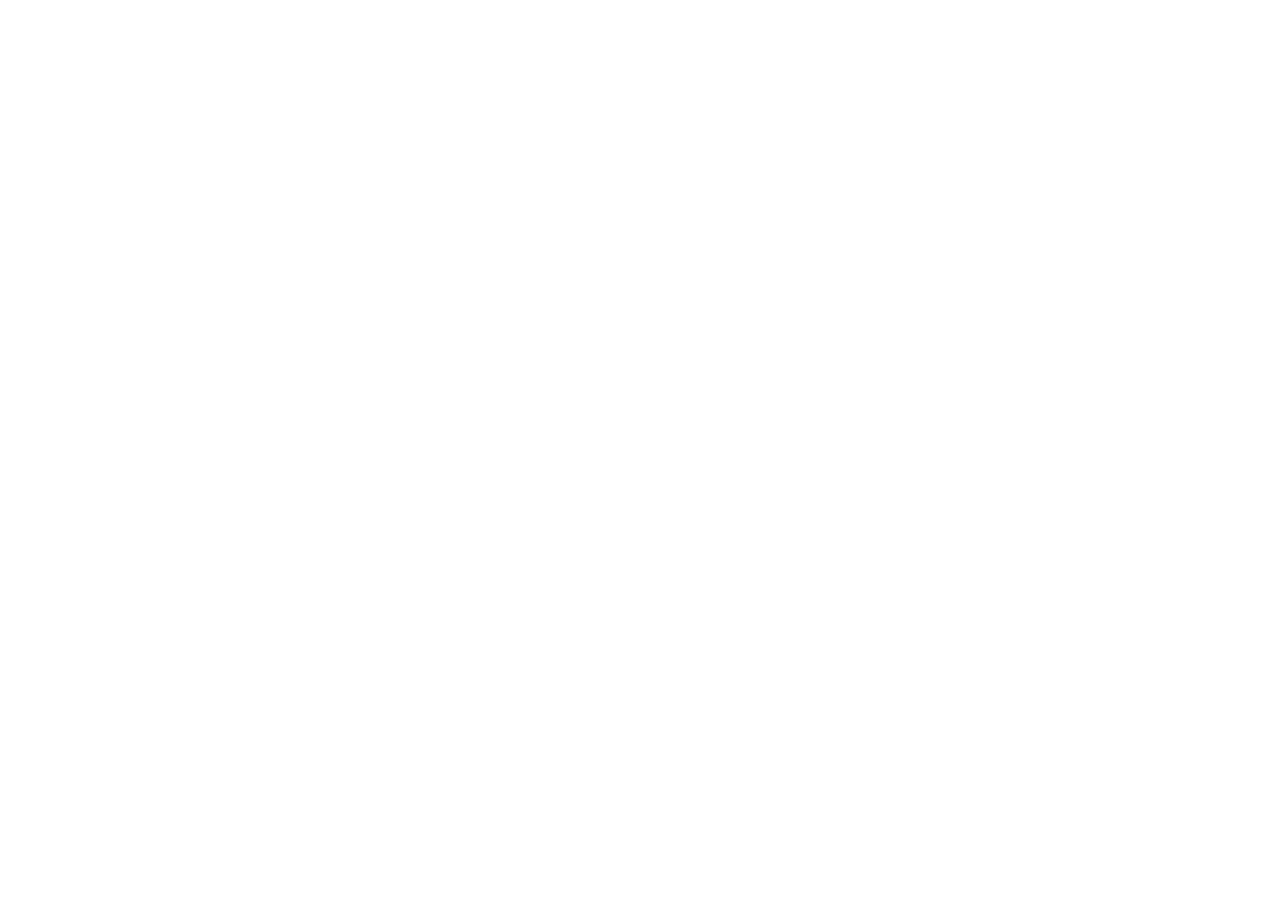
==== frontEnd/index.html @ fa602762 "frontEnd folder Created" ====
<!DOCTYPE html>
<html lang="en">
<head>
    <meta charset="UTF-8">
    <meta name="viewport" content="width=device-width, initial-scale=1.0">
    <title>Document</title>
</head>
<body>
    
</body>
</html>
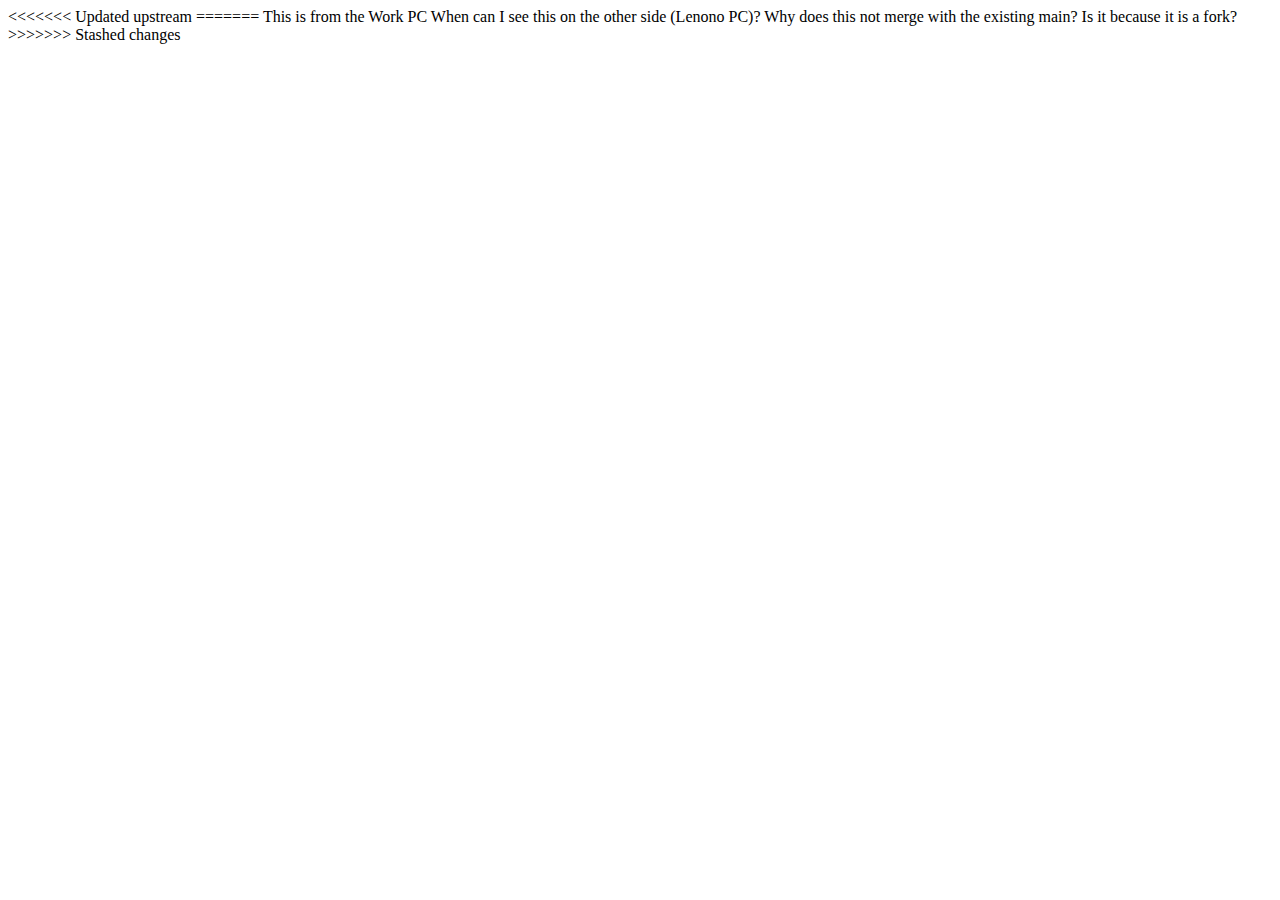
==== commit a7f5967d: "Testing a Rejection" ====
--- a/frontEnd/index.html
+++ b/frontEnd/index.html
@@ -3,9 +3,24 @@
 <head>
     <meta charset="UTF-8">
     <meta name="viewport" content="width=device-width, initial-scale=1.0">
-    <title>Document</title>
+    <title>Calculator</title>
 </head>
 <body>
     
+<<<<<<< Updated upstream
+=======
+    <work>
+        
+        This is from the Work PC
+
+        When can I see this on the other side (Lenono PC)?
+
+        Why does this not merge with the existing main?
+
+        Is it because it is a fork?
+
+    </work>
+    
+>>>>>>> Stashed changes
 </body>
 </html>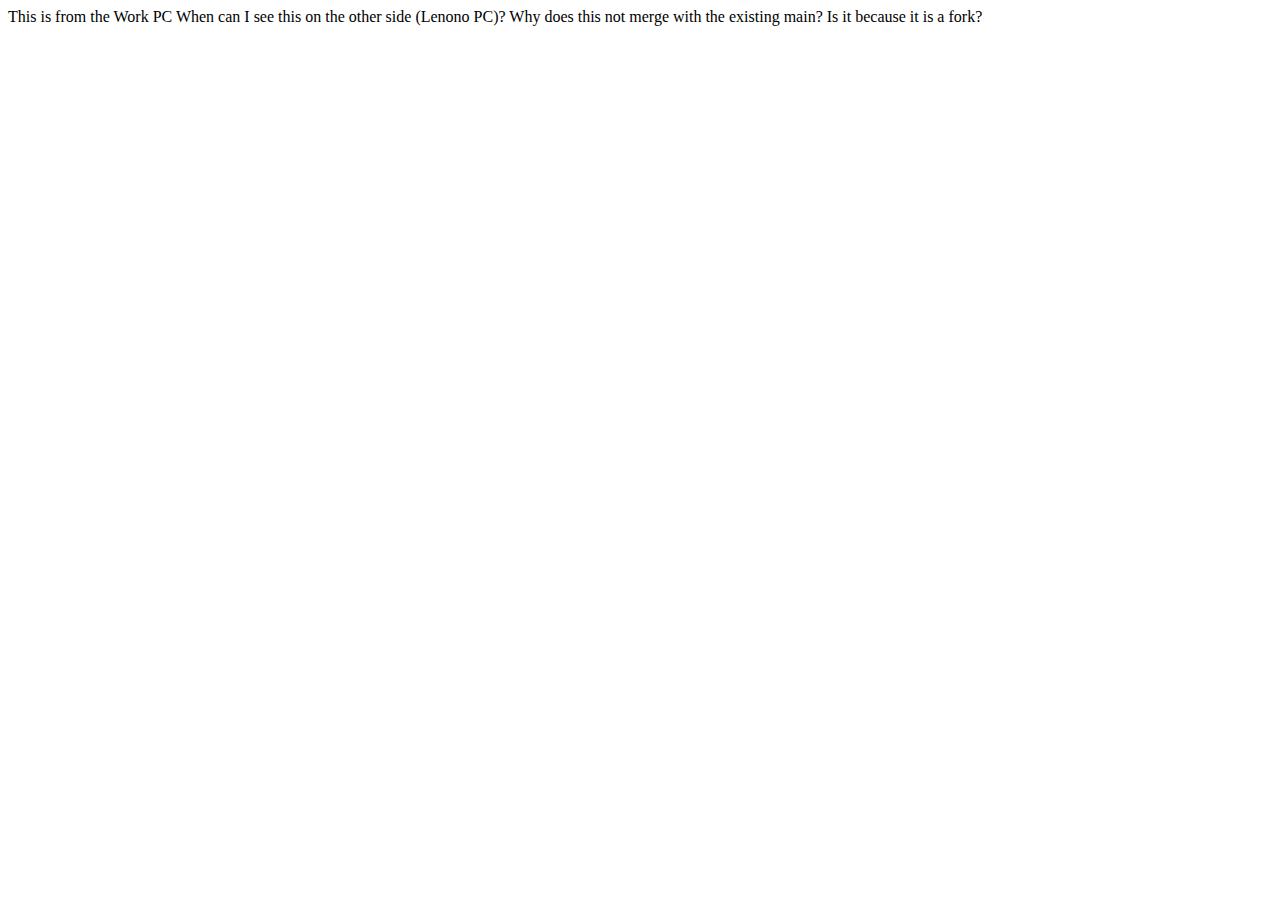
==== commit beab016b: "Update index.html" ====
--- a/frontEnd/index.html
+++ b/frontEnd/index.html
@@ -7,8 +7,6 @@
 </head>
 <body>
     
-<<<<<<< Updated upstream
-=======
     <work>
         
         This is from the Work PC
@@ -21,6 +19,5 @@
 
     </work>
     
->>>>>>> Stashed changes
 </body>
 </html>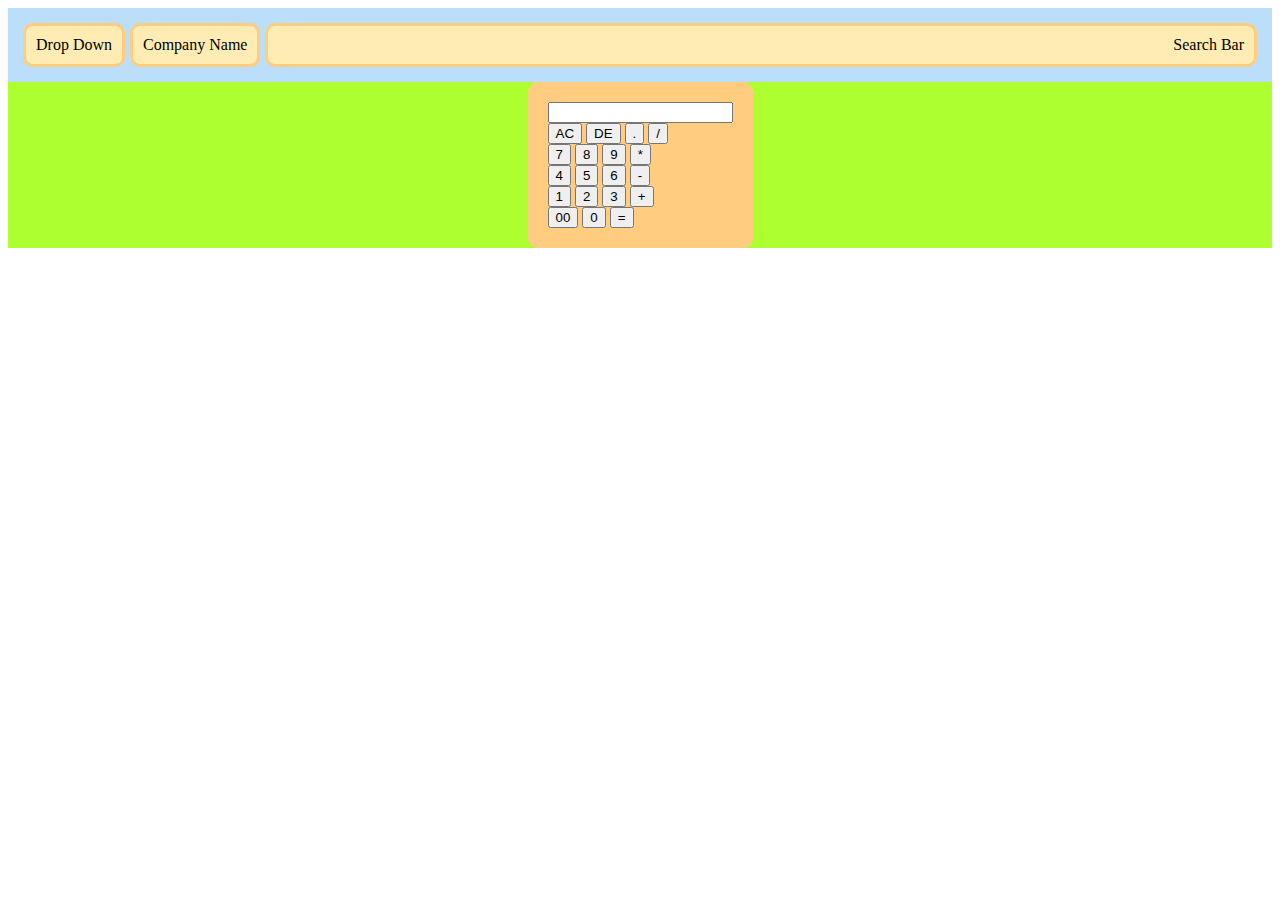
==== commit c1eec843: "Merge pull request #4 from Chris-LabTechnician/Testing" ====
--- a/frontEnd/index.html
+++ b/frontEnd/index.html
@@ -4,20 +4,58 @@
     <meta charset="UTF-8">
     <meta name="viewport" content="width=device-width, initial-scale=1.0">
     <title>Calculator</title>
+    <link rel="stylesheet" href="./style.css">
 </head>
 <body>
-    
-    <work>
-        
-        This is from the Work PC
-
-        When can I see this on the other side (Lenono PC)?
-
-        Why does this not merge with the existing main?
-
-        Is it because it is a fork?
-
-    </work>
+    <!--Section 1: Header (Start)-->
+    <header>
+        <div class="headercontainer">
+            <div class="item1">Drop Down</div>
+            <div class="item2">Company Name</div>
+            <div class="item3">Search Bar</div>     
+        </div>
+    </header>
+    <!--Section 1: Header (End)-->
+    <!--Section 2: Body(1) (Start)-->
+    <div class="bodycontainer">
+        <div class="calculator">
+            <forms>
+                <div>
+                    <input type="text" name="display">
+                </div>
+                <div>
+                    <input type="button" value="AC">
+                    <input type="button" value="DE">
+                    <input type="button" value=".">
+                    <input type="button" value="/">
+                </div>
+                <div>
+                    <input type="button" value="7">
+                    <input type="button" value="8">
+                    <input type="button" value="9">
+                    <input type="button" value="*">
+                </div>
+                <div>
+                    <input type="button" value="4">
+                    <input type="button" value="5">
+                    <input type="button" value="6">
+                    <input type="button" value="-">
+                </div>
+                <div>
+                    <input type="button" value="1">
+                    <input type="button" value="2">
+                    <input type="button" value="3">
+                    <input type="button" value="+">
+                </div>
+                <div>
+                    <input type="button" value="00">
+                    <input type="button" value="0">
+                    <input type="button" value="=">
+                </div>
+            </forms>
+        </div>
+    </div>
+    <!--Section 2: Body(1) (End)-->
     
 </body>
 </html>--- a/frontEnd/style.css
+++ b/frontEnd/style.css
@@ -0,0 +1,47 @@
+/* Section 1: Header (Below) */
+.headercontainer {
+    display: flex;
+    align-items: stretch; 
+    /* flex-flow: row nowrap; */ 
+    flex-direction: row; 
+    flex-wrap: nowrap;  
+    background-color: #bbdefb;
+    height: 100%;
+    padding: 15px;
+    gap: 5px;
+  }
+  .headercontainer > div{
+    background: #ffecb3;
+    border: 3px solid #ffcc80;
+    border-radius: 10px;
+    padding: 10px;
+  }
+  .item1 { 
+    align-self: flex-start;
+  }         
+  .item2 { 
+    align-self: flex-start;
+  }        
+  .item3 { 
+    text-align: end;
+    flex-grow: 1;
+    align-self: baseline;
+  }
+/* Section 1: Header (Above) */
+
+/* Section 2: Body(1) (Below) */
+.bodycontainer {
+    display: flex;
+    align-items: center;
+    justify-content: center; 
+    background-color: greenyellow;
+    height: 100%;
+    width: 100%;
+  }
+  .calculator{
+    background-color: #ffcc80;
+    padding: 20px;
+    border-radius: 10px;
+  }
+
+/* Section 2: Body(1) (Above) */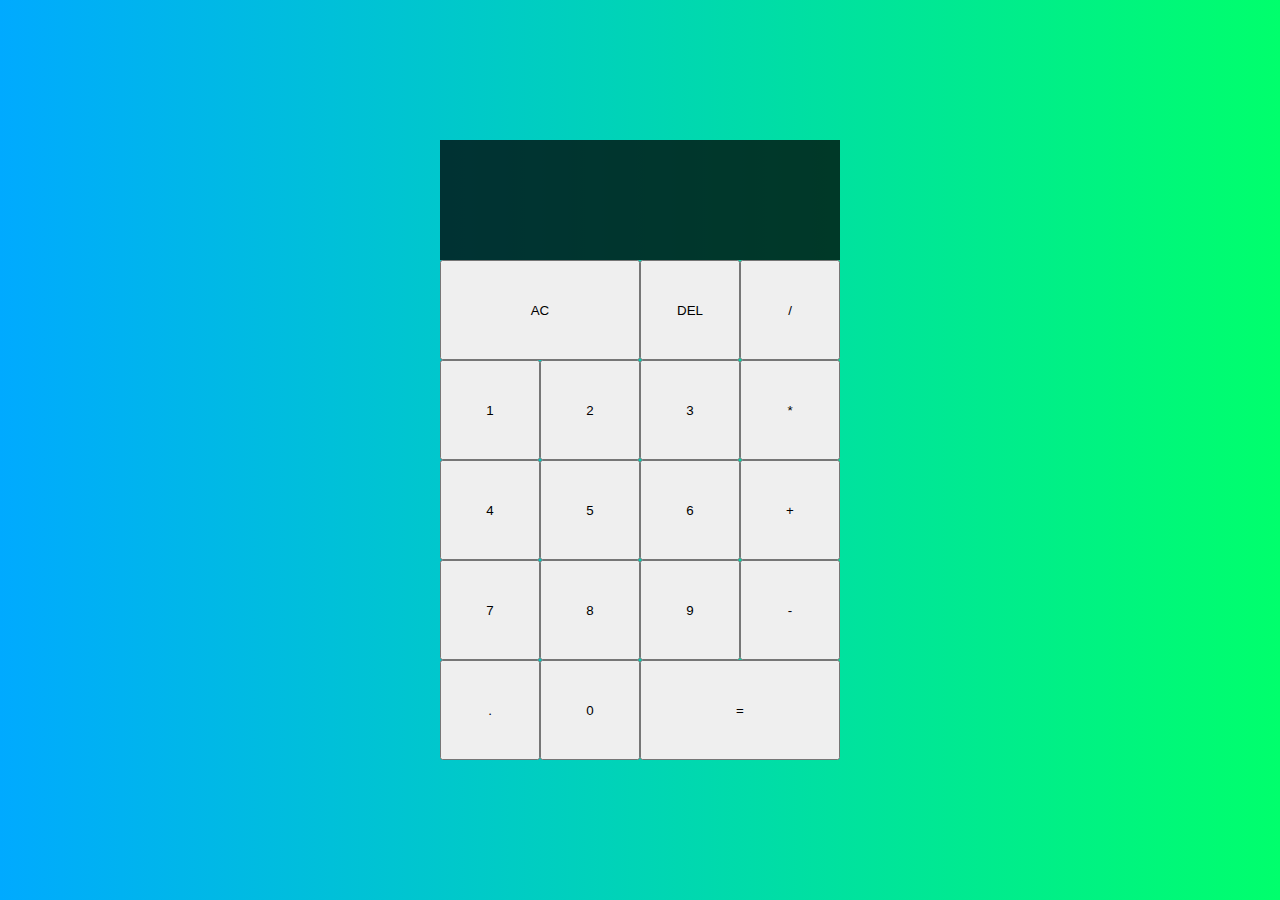
==== commit bc5367df: "Merge pull request #5 from Chris-LabTechnician/Testing" ====
--- a/frontEnd/index.html
+++ b/frontEnd/index.html
@@ -5,9 +5,10 @@
     <meta name="viewport" content="width=device-width, initial-scale=1.0">
     <title>Calculator</title>
     <link rel="stylesheet" href="./style.css">
+    <script src="script.js" defer></script>
 </head>
 <body>
-    <!--Section 1: Header (Start)-->
+    <!--Section 1: Header (Start)
     <header>
         <div class="headercontainer">
             <div class="item1">Drop Down</div>
@@ -15,45 +16,31 @@
             <div class="item3">Search Bar</div>     
         </div>
     </header>
-    <!--Section 1: Header (End)-->
+    Section 1: Header (End)-->
     <!--Section 2: Body(1) (Start)-->
-    <div class="bodycontainer">
-        <div class="calculator">
-            <forms>
-                <div>
-                    <input type="text" name="display">
-                </div>
-                <div>
-                    <input type="button" value="AC">
-                    <input type="button" value="DE">
-                    <input type="button" value=".">
-                    <input type="button" value="/">
-                </div>
-                <div>
-                    <input type="button" value="7">
-                    <input type="button" value="8">
-                    <input type="button" value="9">
-                    <input type="button" value="*">
-                </div>
-                <div>
-                    <input type="button" value="4">
-                    <input type="button" value="5">
-                    <input type="button" value="6">
-                    <input type="button" value="-">
-                </div>
-                <div>
-                    <input type="button" value="1">
-                    <input type="button" value="2">
-                    <input type="button" value="3">
-                    <input type="button" value="+">
-                </div>
-                <div>
-                    <input type="button" value="00">
-                    <input type="button" value="0">
-                    <input type="button" value="=">
-                </div>
-            </forms>
+    <div class="calculator-grid">
+        <div class="output">
+            <div data-previous-operand class="previous-operand"></div>
+            <div data-current-operand class="current-operand"></div>
         </div>
+        <button data-all-clear class="span-two">AC</button>
+        <button data-delete>DEL</button>
+        <button data-operation>/</button>
+        <button data-number>1</button>
+        <button data-number>2</button>
+        <button data-number>3</button>
+        <button data-operation>*</button>
+        <button data-number>4</button>
+        <button data-number>5</button>
+        <button data-number>6</button>
+        <button data-operation>+</button>
+        <button data-number>7</button>
+        <button data-number>8</button>
+        <button data-number>9</button>
+        <button data-operation>-</button>
+        <button data-number>.</button>
+        <button data-number>0</button>
+        <button data-equals class="span-two">=</button>
     </div>
     <!--Section 2: Body(1) (End)-->
     
--- a/frontEnd/style.css
+++ b/frontEnd/style.css
@@ -1,8 +1,7 @@
-/* Section 1: Header (Below) */
+/* Section 1: Header (Below)
 .headercontainer {
     display: flex;
     align-items: stretch; 
-    /* flex-flow: row nowrap; */ 
     flex-direction: row; 
     flex-wrap: nowrap;  
     background-color: #bbdefb;
@@ -27,21 +26,57 @@
     flex-grow: 1;
     align-self: baseline;
   }
-/* Section 1: Header (Above) */
+Section 1: Header (Above) */
 
 /* Section 2: Body(1) (Below) */
-.bodycontainer {
-    display: flex;
-    align-items: center;
-    justify-content: center; 
-    background-color: greenyellow;
-    height: 100%;
-    width: 100%;
-  }
-  .calculator{
-    background-color: #ffcc80;
-    padding: 20px;
-    border-radius: 10px;
-  }
-
+*, *::before, *::after{
+  box-sizing: border-box;
+  font-family: sans-serif;
+  font-weight: normal;
+}
+body{
+  padding: 0;
+  margin: 0%;
+  background: linear-gradient(to right, #00AAFF, #00FF6C);
+}
+.calculator-grid{
+  display: grid;
+  justify-content: center;
+  align-content: center;
+  min-height: 100vh;
+  grid-template-columns: repeat(4, 100px);
+  grid-template-rows: minmax(120px, auto) repeat(5, 100px);
+}
+.calculator-grid > buttons {
+  cursor: pointer;
+  font-size: 2rem;
+  border: 1px solid white;
+  outline: none;
+  background-color: rgba(255, 255, 255, .75);
+}
+.calculator-grid > button:hover {
+  background-color: rgba(255, 255, 255, .9);
+}
+.span-two{
+  grid-column: span 2;
+}
+.output{
+  grid-column: 1 / -1;
+  background-color: rgba(0, 0, 0, .75);
+  display: flex;
+  align-items: flex-end;
+  justify-content: space-around;
+  flex-direction: column;
+  padding: 10px;
+  word-wrap: break-word;
+  word-break: break-all;
+}
+.output .previous-operand{
+  color: rgba(255, 255, 255, .75);
+  font-size: 1.5rem;
+}
+.output .current-operand{
+  color: rgba(255, 255, 255, .75);
+  font-size: 2.5rem;
+}
 /* Section 2: Body(1) (Above) */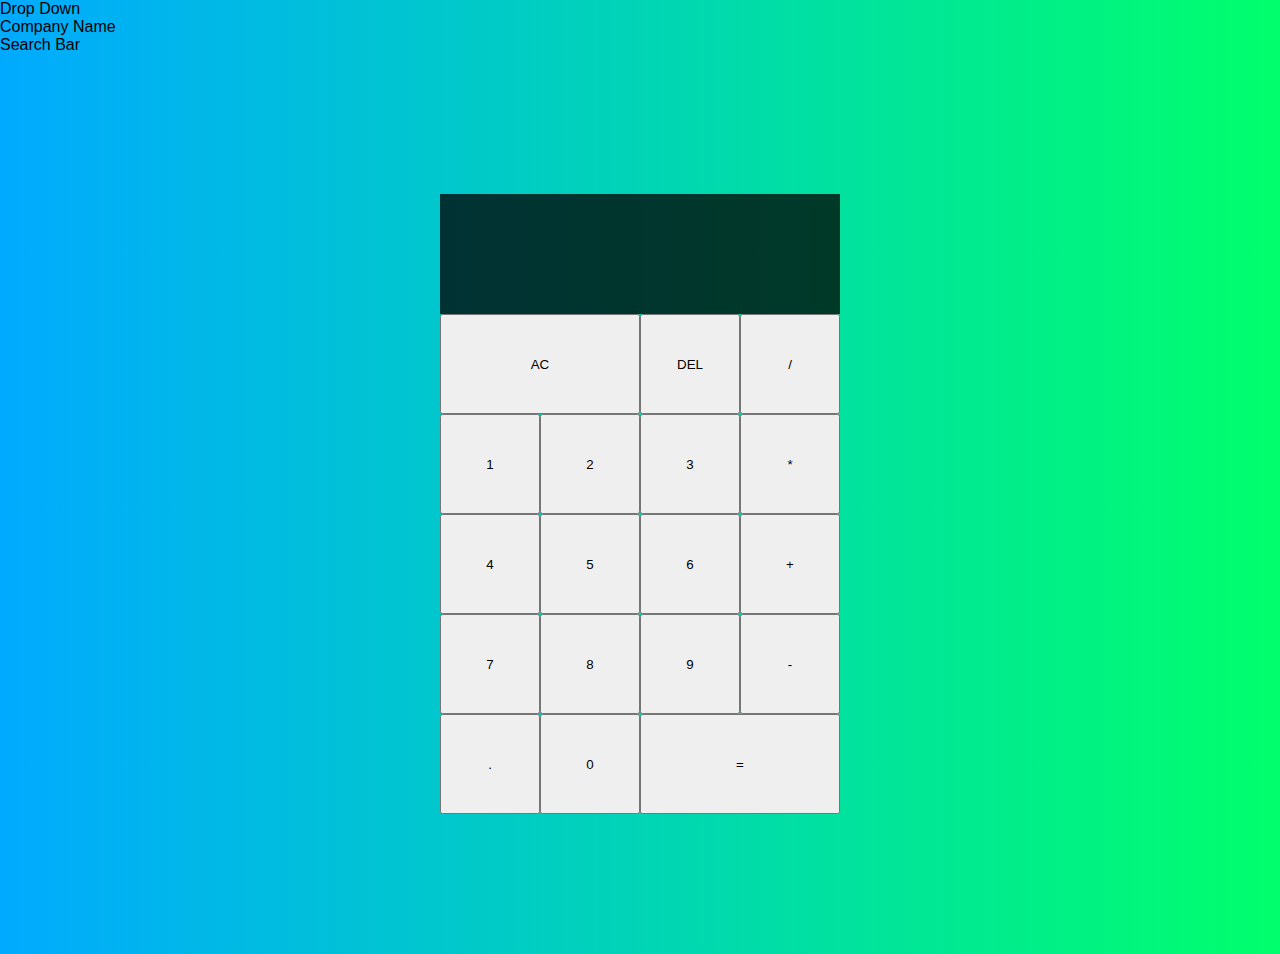
==== commit d5ae4f12: "Update index.html" ====
--- a/frontEnd/index.html
+++ b/frontEnd/index.html
@@ -8,7 +8,8 @@
     <script src="script.js" defer></script>
 </head>
 <body>
-    <!--Section 1: Header (Start)
+    
+    <!--Section 1: Header (Start)-->
     <header>
         <div class="headercontainer">
             <div class="item1">Drop Down</div>
@@ -16,7 +17,8 @@
             <div class="item3">Search Bar</div>     
         </div>
     </header>
-    Section 1: Header (End)-->
+    <!--Section 1: Header (End)-->
+
     <!--Section 2: Body(1) (Start)-->
     <div class="calculator-grid">
         <div class="output">
